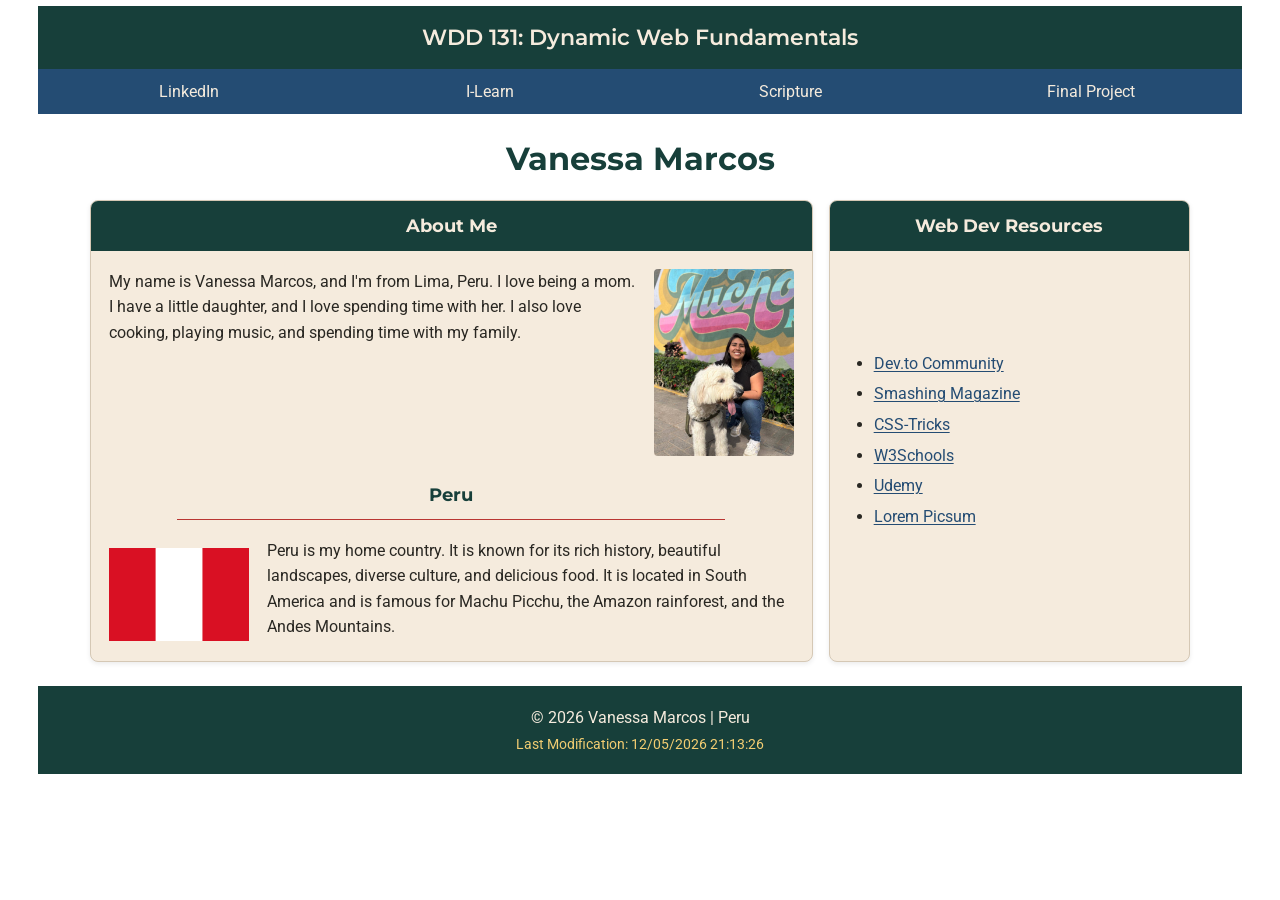
==== index.html @ 04158312 "blank" ====
<!DOCTYPE html>
<html lang="en">
<head>
    <meta charset="UTF-8">
    <meta name="viewport" content="width=device-width, initial-scale=1.0">
    <title>WDD 131 – Dynamic Web Fundamentals – Vanessa Marcos</title>
    <meta name="description"
      content="Welcome to Vanessa Marcos' WDD 131 – Dynamic Web Fundamentals course page, where I showcase my web development projects, HTML, CSS, JavaScript skills, and my journey learning website design.">
    <meta name="author" content="Vanessa Marcos">
    <link rel="stylesheet" href="styles/base.css">
</head>
<body>
    <header>
        <a href="index.html">
            <span>WDD 131: Dynamic Web Fundamentals</span>
        </a>
        <nav>
            <a href="https://www.linkedin.com/in/vanessa-marcos-benavides-41840a44/" target="_blank">LinkedIn</a>
            <a href="https://byupw.instructure.com/" target="_blank">I-Learn</a>
            <a href="https://www.churchofjesuschrist.org/study/scriptures/bofm/mosiah/18?lang=eng&id=p9-p10#p9" target="_blank">Scripture</a>
            <a href=".." target="_blank">Final Project</a>
        </nav>
    </header>

    <main>
        <h1>Vanessa Marcos</h1>

        <section class="card about-card">
            <h2>About Me</h2>

            <div class="about-content">
                <img src="images/profile.jpg" alt="Vanessa Marcos">
                <p>
                    My name is Vanessa Marcos, and I'm from Lima, Peru.
                    I love being a mom. I have a little daughter, and I love
                    spending time with her. I also love cooking, playing music,
                    and spending time with my family.
                </p>
            </div>

            <div class="country">
                <h3>Peru</h3>
                <hr>

                <div class="country-content">
                    <img src="images/peruflag.png" alt="Flag of Peru">
                    <p>
                        Peru is my home country. It is known for its rich history,
                        beautiful landscapes, diverse culture, and delicious food.
                        It is located in South America and is famous for Machu Picchu,
                        the Amazon rainforest, and the Andes Mountains.
                    </p>
                </div>
            </div>
        </section>

        <section class="card resources-card">
            <h2>Web Dev Resources</h2>

            <ul>
                <li><a href="https://dev.to/">Dev.to Community</a></li>
                <li><a href="https://www.smashingmagazine.com/">Smashing Magazine</a></li>
                <li><a href="https://css-tricks.com/">CSS-Tricks</a></li>
                <li><a href="https://www.w3schools.com/">W3Schools</a></li>
                <li><a href="https://www.udemy.com/">Udemy</a></li>
                <li><a href="https://picsum.photos/">Lorem Picsum</a></li>
            </ul>
        </section>
</main>

<footer>
    <p>
        &copy; <span id="currentyear"></span> Vanessa Marcos | Peru
    </p>
    <p id="lastModified"></p>
</footer>

    <script src="scripts/getdates.js" defer></script>

</body>
</html>
---- styles/base.css ----
/* Google Fonts */
@import url('https://fonts.googleapis.com/css2?family=Montserrat:wght@400;500;600;700&family=Roboto:wght@400;500;700&display=swap');

/* Peruvian-inspired color palette */
:root {
    --primary-color: #173F3A;
    --secondary-color: #244C73;
    --accent-color: #D9A441;
    --accent-red: #B93632;
    --background-color: #FFFFFF;
    --text-color: #292722;
    --border-color: #D5C8B5;
    --link-color: #244C73;
    --white: #F5EBDD;
}

/* General styles */
* {
    box-sizing: border-box;
}

body {
    margin: 0;
    padding: 0;
    font-family: 'Roboto', sans-serif;
    font-size: 16px;
    line-height: 1.6;
    color: var(--text-color);
    background-color: var(--background-color);
}

/* Header */
header {
    margin: 6px 3% 0;
    background-color: var(--primary-color);
    color: var(--white);
    text-align: center;
}

header > a {
    display: block;
    padding: 14px 10px;
    color: var(--white);
    text-decoration: none;
}

header span {
    display: block;
    font-family: 'Montserrat', sans-serif;
    font-size: 1.35rem;
    font-weight: 600;
}

/* Navigation with Flexbox */
nav {
    display: flex;
    justify-content: space-around;
    align-items: stretch;
    background-color: var(--secondary-color);
}

nav a {
    flex: 1;
    padding: 10px 12px;
    color: var(--white);
    text-align: center;
    text-decoration: none;
    font-size: 1rem;
    transition: background-color 0.25s ease, color 0.25s ease;
}

nav a:hover,
nav a:focus-visible {
    background-color: var(--accent-color);
    color: #292722;
}

nav a:focus-visible {
    outline: 2px solid var(--white);
    outline-offset: -4px;
}

/* Main layout with CSS Grid */
main {
    display: grid;
    grid-template-columns: 2fr 1fr;
    gap: 16px;
    align-items: stretch;
    max-width: 1100px;
    width: 94%;
    margin: 24px auto;
}

/* Main heading */
h1 {
    grid-column: 1 / -1;
    margin: 0 0 4px;
    text-align: center;
    font-family: 'Montserrat', sans-serif;
    font-size: 2rem;
    font-weight: 700;
    line-height: 1.3;
    color: var(--primary-color);
}

/* Cards */
.card {
    min-width: 0;
    overflow: hidden;
    border: 1px solid var(--border-color);
    border-radius: 8px;
    background-color: var(--white);
    padding: 0 18px 20px;
    box-shadow: 0 2px 5px rgb(0 0 0 / 8%);
}

/* Card headings */
.card h2 {
    margin: 0 -18px 18px;
    padding: 11px;
    background-color: var(--primary-color);
    color: var(--white);
    text-align: center;
    font-family: 'Montserrat', sans-serif;
    font-size: 1.1rem;
    font-weight: 700;
}

/* About Me section */
.about-content {
    display: grid;
    grid-template-columns: minmax(0, 1fr) 140px;
    gap: 18px;
    align-items: start;
}

.about-content p {
    grid-column: 1;
    grid-row: 1;
    margin: 0;
}

.about-content img {
    grid-column: 2;
    grid-row: 1;
    display: block;
    width: 100%;
    max-width: 140px;
    height: auto;
    margin: 0 auto;
    border-radius: 4px;
    object-fit: cover;
}

/* My Country section inside About Me */
.country {
    margin-top: 25px;
}

.country h3 {
    margin: 0;
    text-align: center;
    font-family: 'Montserrat', sans-serif;
    font-size: 1.1rem;
    font-weight: 700;
    color: var(--primary-color);
}

.country hr {
    width: 80%;
    margin: 10px auto 18px;
    border: 0;
    border-top: 1px solid var(--accent-red);
}

.country-content {
    display: grid;
    grid-template-columns: 140px minmax(0, 1fr);
    gap: 18px;
    align-items: start;
}

.country-content figure {
    margin: 0;
}

.country-content img {
    display: block;
    width: 100%;
    max-width: 140px;
    height: auto;
    margin: 10px auto 0;
    object-fit: contain;
}

.country-content figcaption {
    margin-top: 6px;
    text-align: center;
    font-size: 0.75rem;
    color: #59534A;
}

.country-content p {
    margin: 0;
}

/* Web Development Resources */
.resources-card ul {
    margin: 100px 0 0;
    padding-left: 26px;
}

.resources-card li {
    margin-bottom: 5px;
}

.resources-card a {
    color: var(--link-color);
    text-decoration: underline;
    text-underline-offset: 2px;
}

.resources-card a:hover,
.resources-card a:focus-visible {
    color: var(--accent-red);
    text-decoration-thickness: 2px;
}

/* Footer */
footer {
    margin: 18px 3% 0;
    padding: 16px 10px;
    background-color: var(--primary-color);
    color: var(--white);
    text-align: center;
}

footer p {
    margin: 3px 0;
}

#lastModified {
    color: #F2CD72;
    font-size: 0.85rem;
}

/* Responsive layout for tablets and phones */
@media screen and (max-width: 700px) {
    header {
        margin: 0;
    }

    header span {
        font-size: 1.1rem;
    }

    nav {
        flex-direction: column;
    }

    nav a {
        width: 100%;
        padding: 10px;
    }

    main {
        grid-template-columns: 1fr;
        width: 92%;
        margin: 20px auto;
        gap: 18px;
    }

    h1 {
        font-size: 1.65rem;
    }

    .about-content {
        grid-template-columns: minmax(0, 1fr) 110px;
        gap: 12px;
    }

    .about-content img {
        max-width: 110px;
    }

    .country-content {
        grid-template-columns: 110px minmax(0, 1fr);
        gap: 12px;
    }

    .country-content img {
        max-width: 110px;
    }

    .resources-card ul {
        margin-top: 20px;
    }

    footer {
        margin: 0;
    }
}

/* Extra-small screens */
@media screen and (max-width: 380px) {
    .card {
        padding-right: 12px;
        padding-left: 12px;
    }

    .card h2 {
        margin-right: -12px;
        margin-left: -12px;
    }

    .about-content {
        grid-template-columns: minmax(0, 1fr) 90px;
        gap: 10px;
    }

    .about-content img {
        max-width: 90px;
    }

    .country-content {
        grid-template-columns: 90px minmax(0, 1fr);
        gap: 10px;
    }

    .country-content img {
        max-width: 90px;
    }
}
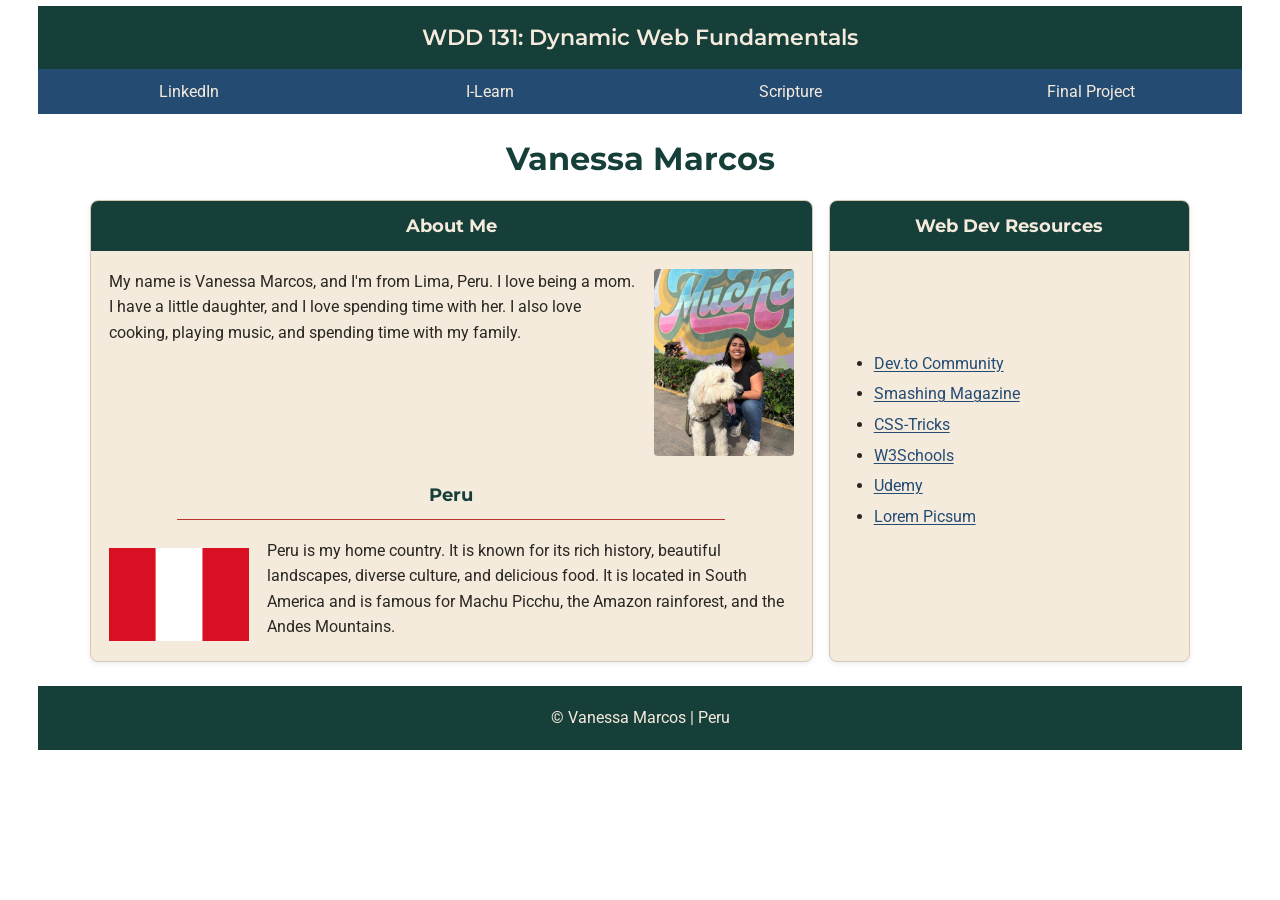
==== commit 99e8c27f: "year" ====
--- a/index.html
+++ b/index.html
@@ -8,6 +8,7 @@
       content="Welcome to Vanessa Marcos' WDD 131 – Dynamic Web Fundamentals course page, where I showcase my web development projects, HTML, CSS, JavaScript skills, and my journey learning website design.">
     <meta name="author" content="Vanessa Marcos">
     <link rel="stylesheet" href="styles/base.css">
+    <script src="scripts/getdates.js" defer></script>
 </head>
 <body>
     <header>
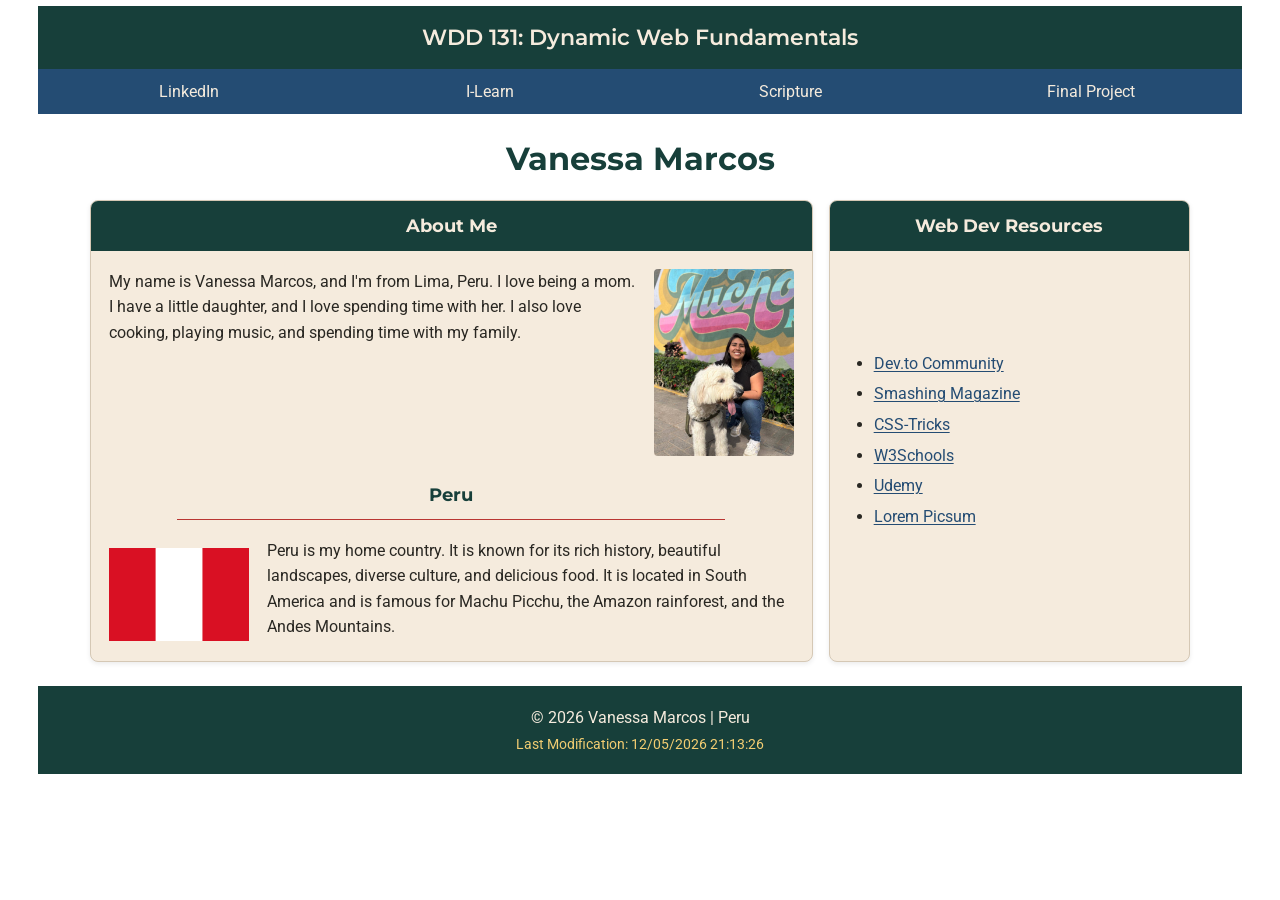
==== commit 64176717: "fixed" ====
--- a/index.html
+++ b/index.html
@@ -75,8 +75,5 @@
     </p>
     <p id="lastModified"></p>
 </footer>
-
-    <script src="scripts/getdates.js" defer></script>
-
 </body>
 </html>
